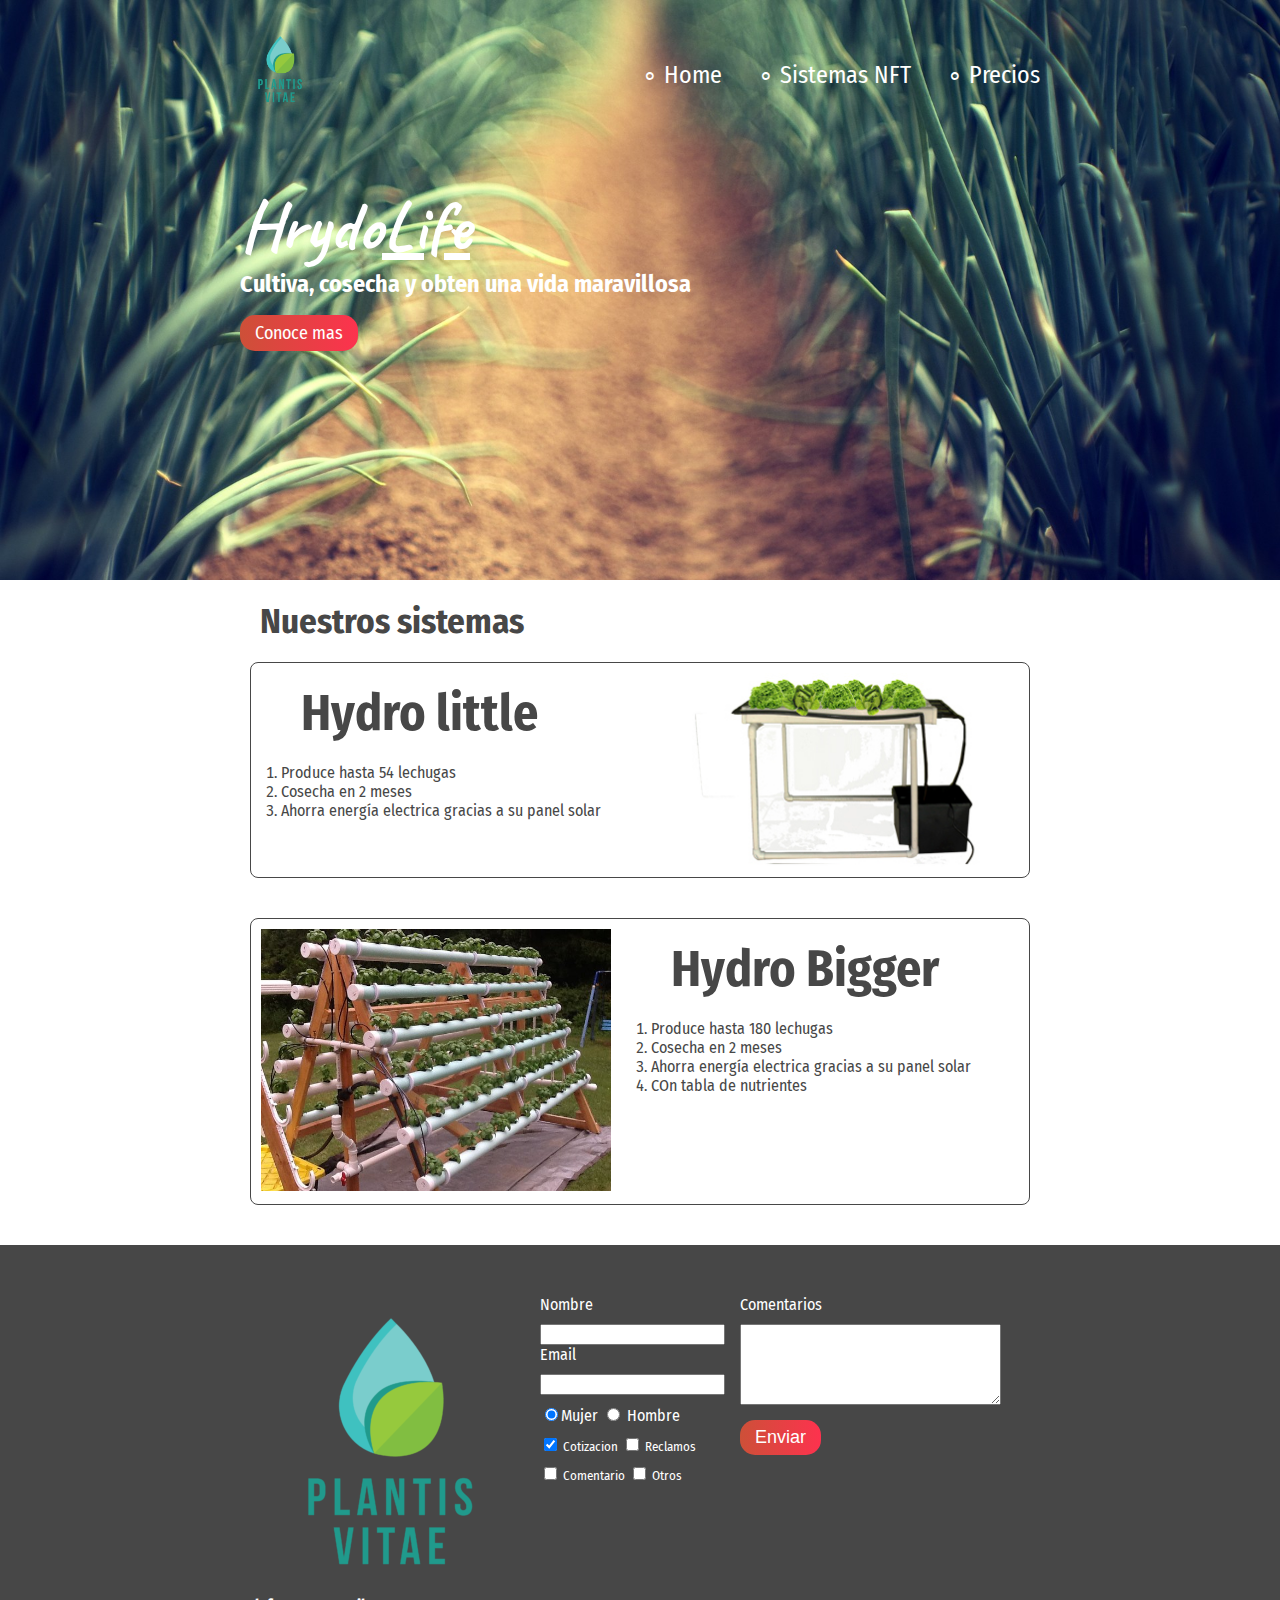
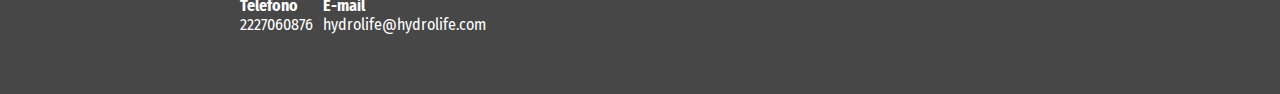
==== index.html @ abdd7de3 "Adaptado para dispositivos moviles" ====
<!DOCTYPE html>
<html lang="es">
<head>
    <meta charset="UTF-8">
    <title>HydroLife - Cultiva y cosecha</title>
    <link rel="stylesheet" href="css/hydrolife.css">
    <link href="https://fonts.googleapis.com/css?family=Caveat|Fira+Sans+Condensed" rel="stylesheet">
</head>
<body>
    <!-- para hacer un deploy en github se debe de crear una rama llamada gh-pages-->
    <section id="portada" class="portada background"> <!-- Portada -->
        <header id="header" class="header contenedor"> <!-- Header -->
            <figure class="logotipo"> <!-- Logotipo -->
                <a href="index.html">
                    <img src="images/logo.png" width="150" alt="HydroLife logotipo">
                </a>
            </figure>
            
            <!-- MENU OCULTO -->
            <!-- <span class="burguer-button icon-menu"></span> -->

            <nav class="menu"> <!-- Menu -->
                <ul>
                    <li>
                        <a href="index.html">Home</a>
                    </li>
                    <li>
                        <a href="#sistemasnft">Sistemas NFT</a>
                    </li>
                    <li>
                        <a href="precios.html">Precios</a>
                    </li>
                </ul>
            </nav>
        </header>
        <div class="contenedor">

            <h1 class="titulo">Hrydo<span>Life</span></h1><!-- Titulo -->

            <h3 class="title-a">Cultiva, cosecha y obten una vida maravillosa</h3><!-- Resumen -->

            <a class="button" href="#sistemasnft"><!-- Boton -->
                Conoce mas
            </a>
        </div>
    </section>

    <section id="sistemasnft" class="sistemasnft contenedor"> <!-- Sistemasnft -->
        <h2>Nuestros sistemas</h2><!-- Titulo -->

        <article class="sistema"> <!-- Sistema 1. Entrada especificas especiales -->
            <img class="derecha" src="images/nft-little.jpg" alt="Sistema nft 54" width="350">
            <div class="contenedor-sistema-a">
                <h3 class="title-b">Hydro little</h3>
                <ol>
                    <li>Produce hasta 54 lechugas</li>
                    <li>Cosecha en 2 meses</li>
                    <li>Ahorra energía electrica gracias a su panel solar</li>
                </ol>
            </div>
        </article>

        <article class="sistema b"> <!-- Sistema 2. Entrada especificas especiales -->
            <img class="izquierda" src="images/nft-bigger.jpg" alt="Sistema nft 180" width="350">
            <div class="contenedor-sistema-b">
                <h3 class="title-b">Hydro Bigger</h3>
                <ol>
                    <li>Produce hasta 180 lechugas</li>
                    <li>Cosecha en 2 meses</li>
                    <li>Ahorra energía electrica gracias a su panel solar</li>
                    <li>COn tabla de nutrientes</li>
                </ol>
            </div>
        </article>
    </section>

    <footer class="footer">
        <div class="contenedor">
            <div class="contacto">
                <img src="images/logo.png" alt="logotipo">
                <div>
                    <a href="tel:+522227060876"><strong>Telefono</strong>
                        <span>2227060876</span>
                    </a>
                    <a href="mailto:+522227060876"><strong>E-mail</strong>
                        <span>hydrolife@hydrolife.com</span>
                    </a>
                </div>
            </div>

            <form class="formulario">
                <div class="col1">
                    <label for="nombre">Nombre</label>
                    <input type="text" required id="nombre" name="nombre" />

                    <label for="email">Email</label>
                    <input type="email" required id="email" name="email" />
                    <div class="sexo">
                        <label for="mujer">
                            <input type="radio" id="mujer" name="sexo" value="mujer" checked />Mujer
                        </label>

                        <label for="hombre">
                            <input type="radio" id="hombre" name="sexo" value="hombre" /> Hombre
                        </label>
                    </div>
                    <div class="intereses">
                        <label for="cotizacion">
                            <input type="checkbox" id="cotizacion" name="intereses" value="cotizacion" checked /> Cotizacion
                        </label>
                        <label for="reclamos">
                            <input type="checkbox" id="reclamos" name="intereses" value="reclamos" /> Reclamos
                        </label>
                        <label for="comentario">
                            <input type="checkbox" id="comentario" name="intereses" value="comentario" /> Comentario
                        </label>
                        <label for="otros">
                            <input type="checkbox" id="otros" name="intereses" value="otros" /> Otros
                        </label>
                    </div>
                </div>
                <div class="col2">
                    <label for="comentarios">Comentarios</label>
                    <textarea name="comentarios" id="comentarios" cols="30" rows="5"></textarea>
                    <input type="submit" value="Enviar" class="button" />
                </div>
            </form>
        </div>
    </footer>
</body>
</html>
---- css/hydrolife.css ----
@font-face {
  font-family: 'icomoon';
  src:  url('../fonts/icomoon.eot?ql09c6');
  src:  url('../fonts/icomoon.eot?ql09c6#iefix') format('embedded-opentype'),
    url('../fonts/icomoon.ttf?ql09c6') format('truetype'),
    url('../fonts/icomoon.woff?ql09c6') format('woff'),
    url('../fonts/icomoon.svg?ql09c6#icomoon') format('svg');
  font-weight: normal;
  font-style: normal;
}

[class^="icon-"], [class*=" icon-"] {
  /* use !important to prevent issues with browser extensions that change fonts */
  font-family: 'icomoon' !important;
  speak: none;
  font-style: normal;
  font-weight: normal;
  font-variant: normal;
  text-transform: none;
  line-height: 1;

  /* Better Font Rendering =========== */
  -webkit-font-smoothing: antialiased;
  -moz-osx-font-smoothing: grayscale;
}

.icon-phone:before {
  content: "\e942";
}
.icon-menu:before {
  content: "\e9bd";
}
.icon-close:before {
  content: "\ea0d";
}
.icon-mail3:before {
  content: "\ea85";
}

/** {
	padding: 10px;
	border: 2px solid red;
	margin: 10px;
}
*/

/*
	Etiquetas
	Utilitarias
	Las otras clases	 
*/

body {
	font-family: 'Fira Sans Condensed', sans-serif;
	margin: 0;
}

/* Precios */

table {
	width: 100%;
}

th {
	background: hsla(360, 0%, 28%, 1);
	color: white;
	padding: 10px 20px;
	text-align: left;
}

td {
	padding: 20px;
}

table, td, th {
	border: 1px solid hsla(360, 0%, 28%, 1);
	border-collapse: collapse;
}

input, textarea{
	outline: 0;
}

input:focus, textarea:focus{
	background:  lightgray;
}

/*.header {
  display: flex;
  height: 70px;
  align-items: center;
  /*justify-content: space-between;
}
*/
.contenedor {
	max-width: 800px;
	margin: auto;
	position: relative;
}

.background {
	background-image: url(../images/wallhaven-498611.jpg);
	background-size: cover;
}

.titulo {
	font-size: 70px;
	font-family: 'Caveat', cursive;
	margin-bottom: 0;
	margin-top: 70px;
}

.titulo span {
	text-decoration: underline;
}

.title-a {
	font-size: 24px;
	margin-top: 0;
}

.title-b {
	font-size: 50px;
	margin-top: 10px;
	margin-bottom: 20px;
	margin-left: 20px;
}

.sistemasnft {
	color: hsla(360, 0%, 28%, 1);

}

.sistemasnft h2 {
	font-size: 35px;
}

.portada {
	color: white;
	padding: 30px;
	height: 520px
}

.portada button {
	margin-bottom: 70px;
}

.menu {
	font-size: 24px;
	display: inline-block;
	position: absolute;
	right: 0;
	line-height: 43px;

}

.menu li {
	display: inline-block;
	margin-left: 30px;
}

.menu li:before{
	content: '∘';
	font-size: 25px;
	line-height: 20px;
	color: white;
}

.menu a {
	color: white;
	text-decoration: none;
}

.logotipo {
	display: inline-block;
	margin: 0;
}

.logotipo img{
	max-width: 80px;
}

.sistema {
	padding: 10px;
	margin: 10px 10px 40px 10px;
	overflow: hidden;
	border: 1px solid hsla(360, 0%, 28%, 1);
	border-radius: 8px;
}

.sistema ol {
	padding: 0;
}

.sistema.b {
	height: 265px;
}

.sistemasnft h2 {
	margin: 20px;
}

.derecha {
	float: right;
}

.izquierda {
	float: left;
	position: relative;
}

.contenedor-sistema-a {
	padding-left: 20px;
}

.contenedor-sistema-b {
	margin-left: 370px;
	padding-left: 20px;
	position: relative;
	bottom: 0px;
}

.button {
	border-radius: 15px;
	border: none;
	background: #fd324e;
	color: white;
	padding: 7px 15px;
	font-size: 18px;
	background: linear-gradient(to left, #fd324e,#CD5038);
	cursor: pointer;
	text-decoration: none;
	margin-top: 10px;
}

.footer {
	background: hsla(360, 0%, 28%, 1);
	padding: 50px 10px;
}

.contacto {
	display: flex;
	width: 300px;
	flex-wrap: wrap;
	align-items: center;
}

.contacto img {
	display: block;
}

.contacto strong {
	display: block;
}

.contacto a {
	color: white;
	text-decoration: none;
	margin: 10px 10px 10px 0;
}

.contacto div {
	display: flex;
}

.footer .contenedor {
	display: flex;
}

.formulario {
	display: flex;
	width: 400px;
	color: white;
}

.col1, .col2 {
	display: flex;
	flex-direction: column;
}

.col1 {
	margin-right: 15px;
}

.col2 {
	align-items: flex-start;
}

.col2 .button{
	margin-top: 15px;
}

.intereses label {
	display: inline-block;
	font-size: 13px;
}

.formulario label, .sexo, .intereses {
	margin-bottom: 10px;
}

.sexo {
	margin-top: 10px;
}

/* Precios */

.tabla{
	margin: 50px 0;
}

.burguer-button {
	width: 40px;
	height: 40px;
	line-height: 40px; /* para que este centrado */
	border-radius: 50%;
	background: #127779;
	display: inline-block;
	text-align: center;

	cursor: pointer;
	position: absolute;
	left: 0;
	top: 0;
}




/*--------RESPONSIVEEEEEEEE!!! DESKTOP FIRST--------*/
@media screen and (max-width: 800px) {
	
/*	.header {
		position: static;
		display: block;
		align-items: auto;
	}*/


	/*Portada*/
	.titulo {
		font-size: 45px;
		margin-top: 30px
	}

	.title-a {
		font-size: 18px;
	}

	.portada {
		height: auto;
	}

	.portada .button {
		margin-bottom: 30px;
		display: inline-block;
	}

	/*Portada*/


	/*Sistemas NFT*/

	.sistemasnft {
		text-align: center;
	}

	.izquierda, .derecha {
		float: none;
		position: static; /* Reseteamos el valor de position */
	}

	.title-b {
		margin: 0;
	}

	.sistema li {
		list-style: none;
	}

	.contenedor-sistema-a {
		padding: 0;
	}

	.sistema.b {
		height: auto; /* Que tenga el tamaño de su contenido */
	}
	
	.contenedor-sistema-b {
		position: static;
		margin: 0;
		padding: 0;
	}
	/*Sistemas NFT*/

	/*Footer*/

	.footer .contenedor {
		padding: 0px 10px 0px 10px;
	}

	/*Footer*/
}

@media screen and (max-width: 767px) {
	.footer .contenedor{
		display: block;
	}	

	.footer .contacto  {
		margin: 0 auto;
	}

	.footer .contacto img {
		margin: 0 auto;
	}

	.footer .formulario {
		display: block;
		margin: 0 auto;
		width: 300px;
	}

	.intereses label {
		display: block;
		font-size: 16px;
	}

	.footer .col1 {
		margin: 0;
	}

	.footer input[type="text"],
			input[type="email"] {
		font-size: 16px;
		padding: 5px;
	}

	textarea {
		width: 100%;
	}

	.footer input[type="radio"],
			input[type="checkbox"] {
		zoom: 1.5;
	}
}

@media screen and (max-width: 675px){
	.header {
		text-align: center;
	}

	.logotipo {
		margin: 0;
	}

	.menu {
		display: block;
		position: static;
	}

	.menu li:first-child {
		margin: 0;
	}

	.menu ul {
		padding: 0;
	}
}

@media screen and (max-width: 500px) {
	/*PORTADA*/
	.portada {
		text-align: center;
	}

	.menu li{
		display: block;
		margin: 0;
		padding: 8px 0;
		border-bottom: 1px solid white;
	}

	.menu li:before {
		display: none;
	}

	.menu li:first-child {
		border-top: 1px solid white;
	}

	.titulo {
		font-size: 45px;
	}

	.title-a {
		font-size: 16px;
	}


	/*SISTEMAS*/

	.sistema img {
		width: 200px;
		margin-top: 15px;
	}

	.contenedor-sistema-a {
		padding: 0;
	}

	.contenedor-sistema-a h3 {
		font-size: 35px;
	}

	.sistema.b img {
		width: 200px;
		margin-top: 15px;
		/*height: auto Si tuviera un alto declarado*/
	}

	.contenedor-sistema-b {
		padding: 0;
	}

	.contenedor-sistema-b h3 {
		font-size: 35px;
	}

	/*FOOTER*/
	.footer .contenedor {
		display: block;
	}
}
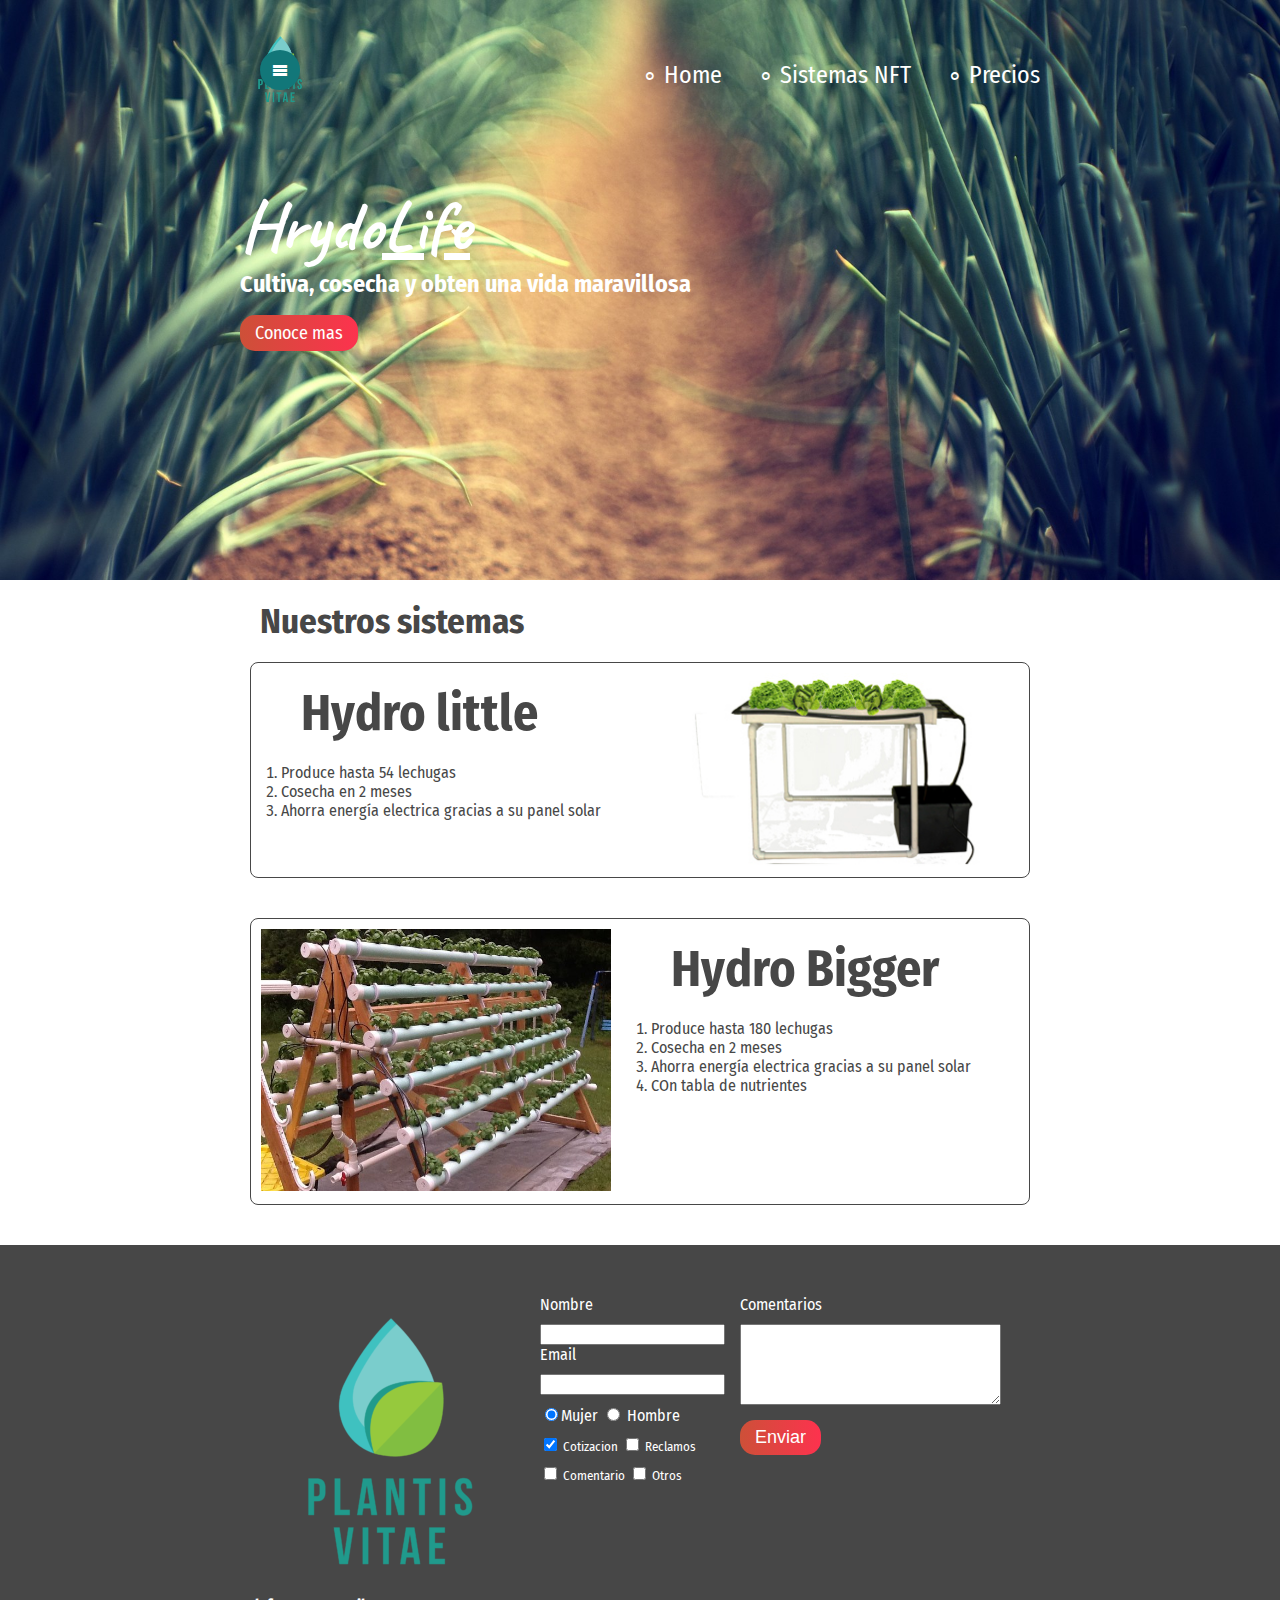
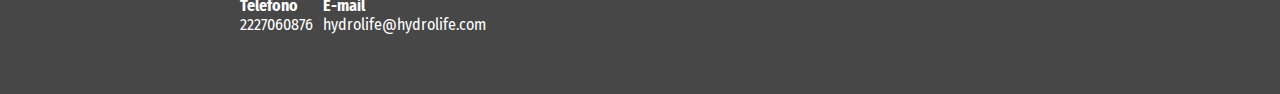
==== commit b11101cc: "Meta viewport" ====
--- a/index.html
+++ b/index.html
@@ -2,6 +2,7 @@
 <html lang="es">
 <head>
     <meta charset="UTF-8">
+    <meta name="viewport" content="width=device-width, initial-scale=1, user-scalable=no"> 
     <title>HydroLife - Cultiva y cosecha</title>
     <link rel="stylesheet" href="css/hydrolife.css">
     <link href="https://fonts.googleapis.com/css?family=Caveat|Fira+Sans+Condensed" rel="stylesheet">
@@ -17,9 +18,10 @@
             </figure>
             
             <!-- MENU OCULTO -->
-            <!-- <span class="burguer-button icon-menu"></span> -->
+            <!-- span es un elemento de texto por lo tanto necesita un display distinto para poder darle diseño-->
+            <span id="burguer-button" class="burguer-button icon-menu"></span>
 
-            <nav class="menu"> <!-- Menu -->
+            <nav id="menu" class="menu"> <!-- Menu -->
                 <ul>
                     <li>
                         <a href="index.html">Home</a>
@@ -127,5 +129,19 @@
             </form>
         </div>
     </footer>
+
+    <script>
+        var burguerButton = document.getElementById('burguer-button');
+        var menu = document.getElementById('menu');
+
+        burguerButton.addEventListener('touchstart', toggleMenu);
+
+        function toggleMenu(){
+            menu.classList.toggle('active');
+        };
+
+        
+
+    </script>
 </body>
 </html>--- a/css/hydrolife.css
+++ b/css/hydrolife.css
@@ -24,6 +24,9 @@
   -moz-osx-font-smoothing: grayscale;
 }
 
+.icon-mail3:before {
+  content: "\ea85";
+}
 .icon-phone:before {
   content: "\e942";
 }
@@ -33,9 +36,7 @@
 .icon-close:before {
   content: "\ea0d";
 }
-.icon-mail3:before {
-  content: "\ea85";
-}
+
 
 /** {
 	padding: 10px;
@@ -320,8 +321,9 @@
 
 	cursor: pointer;
 	position: absolute;
-	left: 0;
-	top: 0;
+	left: 20px;
+	top: 20px;
+	z-index: 3;
 }
 
 
@@ -330,7 +332,7 @@
 /*--------RESPONSIVEEEEEEEE!!! DESKTOP FIRST--------*/
 @media screen and (max-width: 800px) {
 	
-/*	.header {
+	/*	.header {
 		position: static;
 		display: block;
 		align-items: auto;
@@ -475,6 +477,33 @@
 		text-align: center;
 	}
 
+	.portada .contenedor {
+		position: static;
+	}
+
+	.menu {
+		background: rgba(63, 193, 191,.75);
+		position: absolute;
+		width: 100%; /* Le doy un ancho para poder ocultarlo */
+		left: -100%;
+		top: 0;
+		bottom: 0;
+		right: 0;
+		z-index: 2;
+
+		display: flex;
+		align-items: center;
+		transition: .3s;
+	}
+
+	.menu.active {
+		left: 0;
+	}
+
+	.menu ul {
+		flex: 1; /*COn esto le digo que ocupe todo el ancho */
+	}
+
 	.menu li{
 		display: block;
 		margin: 0;
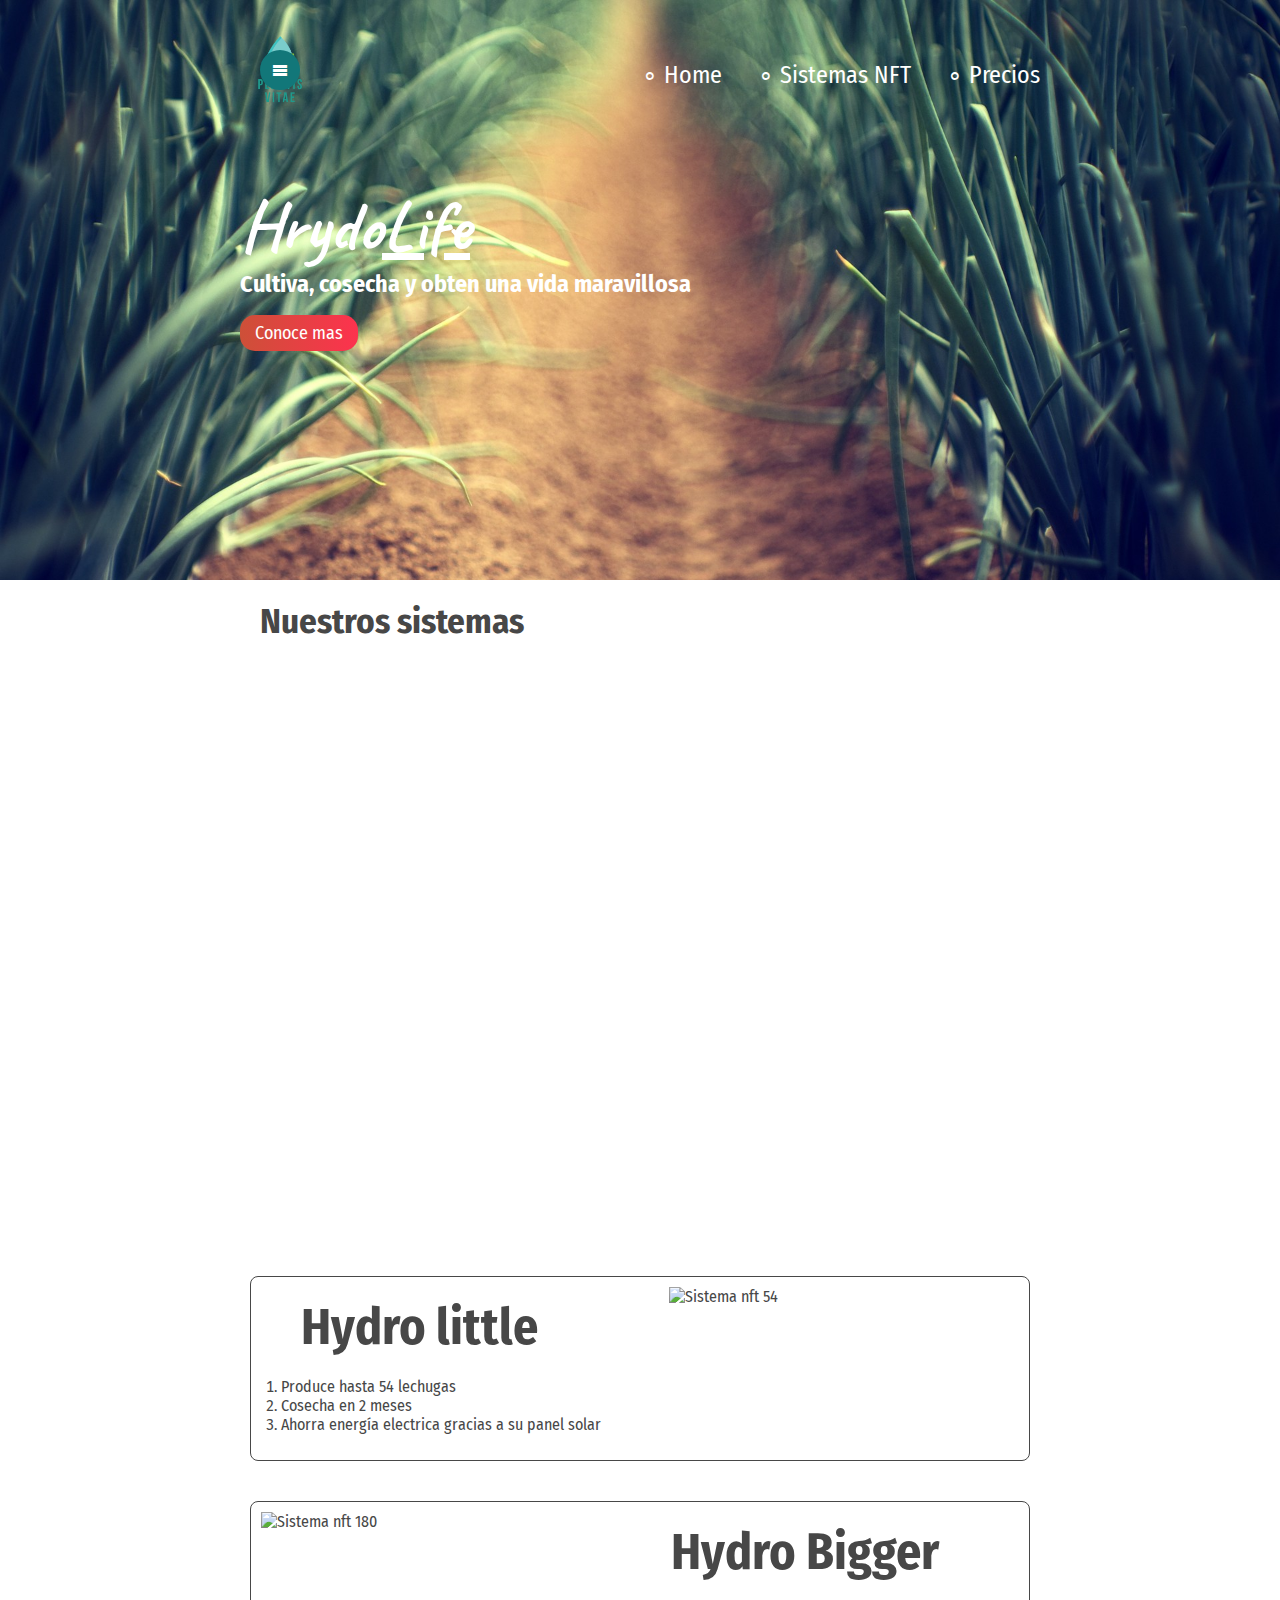
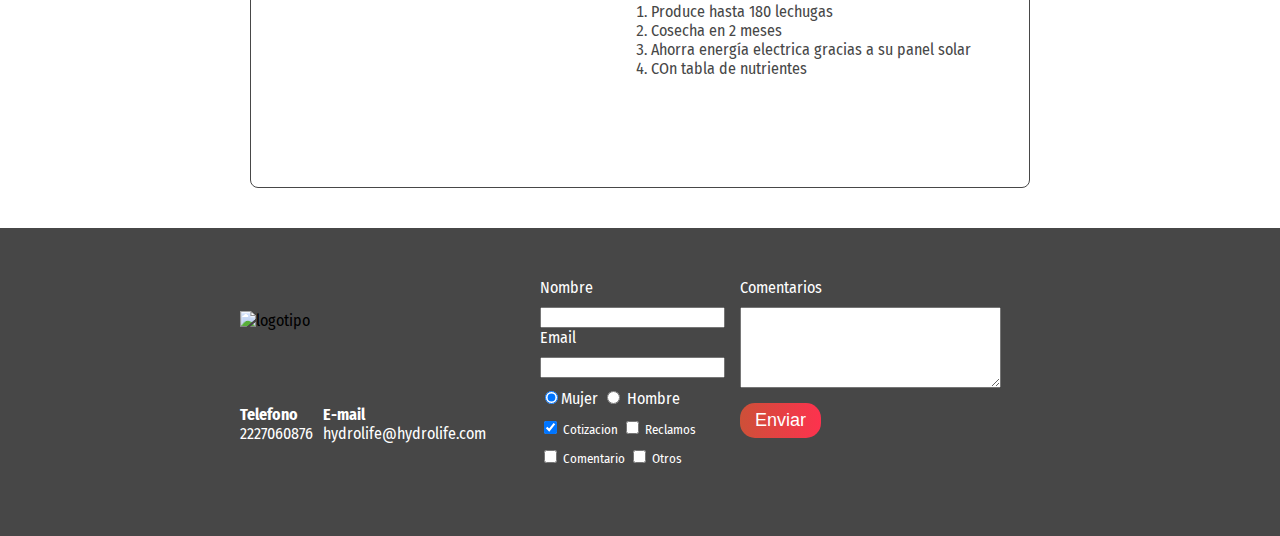
==== commit 448279d8: "Videos responsive" ====
--- a/index.html
+++ b/index.html
@@ -50,8 +50,15 @@
     <section id="sistemasnft" class="sistemasnft contenedor"> <!-- Sistemasnft -->
         <h2>Nuestros sistemas</h2><!-- Titulo -->
 
+        <!-- Video -->
+        <div class="video-responsive">
+            <iframe class="video-responsive-src" width="560" height="315" src="https://www.youtube.com/embed/TgYWbQ81AEc" frameborder="0" allow="accelerometer; autoplay; encrypted-media; gyroscope; picture-in-picture" allowfullscreen></iframe>
+            
+        </div>
+        <video src="video/Coverr-fish.webm" ></video>
+
         <article class="sistema"> <!-- Sistema 1. Entrada especificas especiales -->
-            <img class="derecha" src="images/nft-little.jpg" alt="Sistema nft 54" width="350">
+            <img class="derecha" data-src="images/nft-little.jpg" alt="Sistema nft 54" width="350">
             <div class="contenedor-sistema-a">
                 <h3 class="title-b">Hydro little</h3>
                 <ol>
@@ -63,7 +70,7 @@
         </article>
 
         <article class="sistema b"> <!-- Sistema 2. Entrada especificas especiales -->
-            <img class="izquierda" src="images/nft-bigger.jpg" alt="Sistema nft 180" width="350">
+            <img class="izquierda" data-src="images/nft-bigger.jpg" alt="Sistema nft 180" width="350">
             <div class="contenedor-sistema-b">
                 <h3 class="title-b">Hydro Bigger</h3>
                 <ol>
@@ -79,7 +86,7 @@
     <footer class="footer">
         <div class="contenedor">
             <div class="contacto">
-                <img src="images/logo.png" alt="logotipo">
+                <img data-src="images/logowhite.png" alt="logotipo">
                 <div>
                     <a href="tel:+522227060876"><strong>Telefono</strong>
                         <span>2227060876</span>
@@ -130,15 +137,42 @@
         </div>
     </footer>
 
+    <script type="text/javascript" src="js/blazy.min.js"></script>
+
     <script>
+
         var burguerButton = document.getElementById('burguer-button');
         var menu = document.getElementById('menu');
 
-        burguerButton.addEventListener('touchstart', toggleMenu);
+        // Media Query
+        var consulta = window.matchMedia('(max-width:500px)');
+        consulta.addListener(mediaQuery);
+
+        function mediaQuery () {
+            if (consulta.matches) {
+                console.log('se cumplio la condicion');
+                
+                burguerButton.addEventListener('touchstart', toggleMenu);
+
+            } else {
+                console.log('no se cumplio la condicion');
+                burguerButton.removeEventListener('touchstart', toggleMenu);
+            }
+        }
+
+        mediaQuery();
 
         function toggleMenu(){
             menu.classList.toggle('active');
         };
+
+        // Lazy loading
+        var bLazy =  new Blazy({
+            selector: 'img',
+        });
+
+
+
 
         
 
--- a/css/hydrolife.css
+++ b/css/hydrolife.css
@@ -324,6 +324,26 @@
 	left: 20px;
 	top: 20px;
 	z-index: 3;
+	
+}
+
+video {
+	width: 100%;
+}
+
+.video-responsive {
+	position: relative;
+	padding-top: 56.25%;
+}
+
+.video-responsive-src {
+	position: absolute;
+	left: 0;
+	right: 0;
+	top: 0;
+	bottom: 0;
+	width: 100%;
+	height: 100%;
 }
 
 
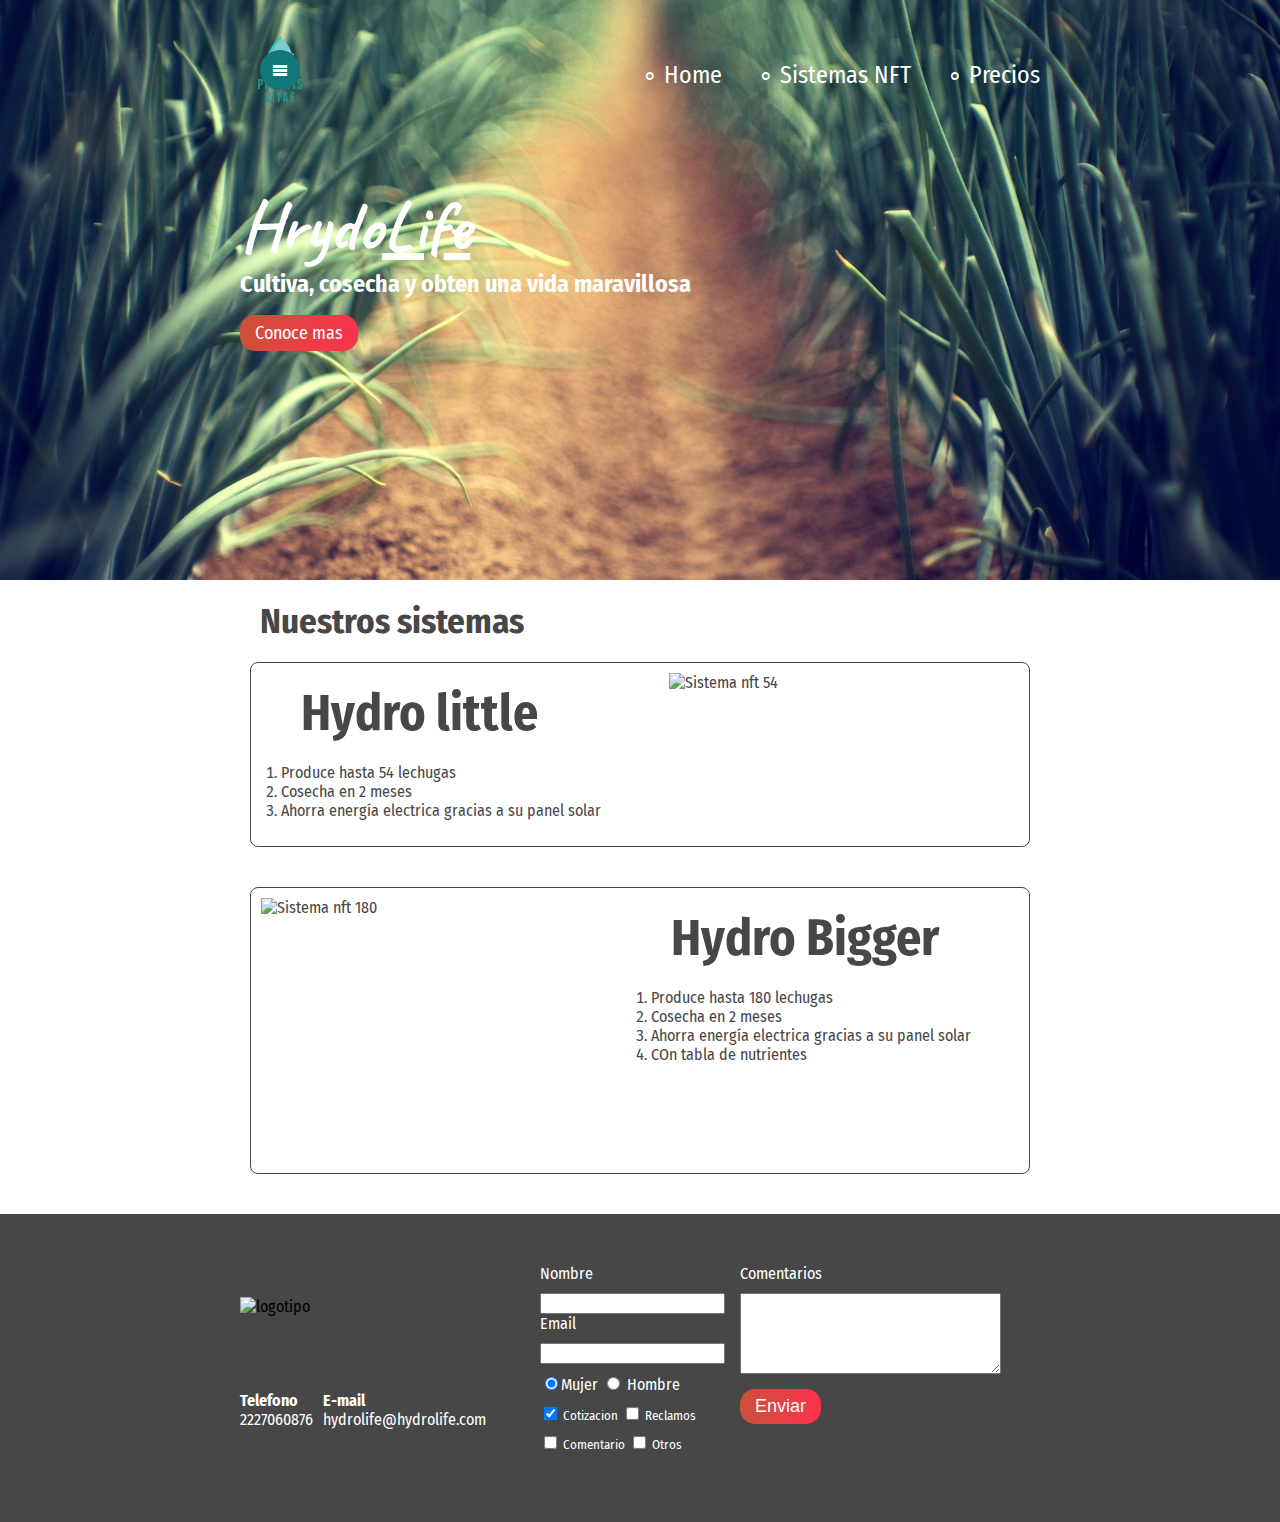
==== commit 5852c772: "Soportando multiples resoluciones de pantalla (Retina display, imagenes 2x, mediaquerys dependiendo " ====
--- a/index.html
+++ b/index.html
@@ -13,7 +13,7 @@
         <header id="header" class="header contenedor"> <!-- Header -->
             <figure class="logotipo"> <!-- Logotipo -->
                 <a href="index.html">
-                    <img src="images/logo.png" width="150" alt="HydroLife logotipo">
+                    <img src="images/logo.png" srcset="images/logo.png 1x, images/logo2x.png 2x" width="150" alt="HydroLife">
                 </a>
             </figure>
             
@@ -36,11 +36,8 @@
             </nav>
         </header>
         <div class="contenedor">
-
             <h1 class="titulo">Hrydo<span>Life</span></h1><!-- Titulo -->
-
             <h3 class="title-a">Cultiva, cosecha y obten una vida maravillosa</h3><!-- Resumen -->
-
             <a class="button" href="#sistemasnft"><!-- Boton -->
                 Conoce mas
             </a>
@@ -51,14 +48,14 @@
         <h2>Nuestros sistemas</h2><!-- Titulo -->
 
         <!-- Video -->
-        <div class="video-responsive">
+<!--         <div class="video-responsive">
             <iframe class="video-responsive-src" width="560" height="315" src="https://www.youtube.com/embed/TgYWbQ81AEc" frameborder="0" allow="accelerometer; autoplay; encrypted-media; gyroscope; picture-in-picture" allowfullscreen></iframe>
             
         </div>
-        <video src="video/Coverr-fish.webm" ></video>
+        <video src="video/Coverr-fish.webm" ></video> -->
 
         <article class="sistema"> <!-- Sistema 1. Entrada especificas especiales -->
-            <img class="derecha" data-src="images/nft-little.jpg" alt="Sistema nft 54" width="350">
+            <img class="derecha" data-src="images/nft-little.jpg|images/nft-little2x.jpg" alt="Sistema nft 54" width="350">
             <div class="contenedor-sistema-a">
                 <h3 class="title-b">Hydro little</h3>
                 <ol>
@@ -70,7 +67,7 @@
         </article>
 
         <article class="sistema b"> <!-- Sistema 2. Entrada especificas especiales -->
-            <img class="izquierda" data-src="images/nft-bigger.jpg" alt="Sistema nft 180" width="350">
+            <img class="izquierda" data-src="images/nft-bigger.jpg|images/nft-bigger2x.jpg" alt="Sistema nft 180" width="350">
             <div class="contenedor-sistema-b">
                 <h3 class="title-b">Hydro Bigger</h3>
                 <ol>
@@ -86,7 +83,7 @@
     <footer class="footer">
         <div class="contenedor">
             <div class="contacto">
-                <img data-src="images/logowhite.png" alt="logotipo">
+                <img class="whitelogo" data-src="images/logowhite.png|images/logowhite2x.png" alt="logotipo">
                 <div>
                     <a href="tel:+522227060876"><strong>Telefono</strong>
                         <span>2227060876</span>
@@ -170,10 +167,6 @@
         var bLazy =  new Blazy({
             selector: 'img',
         });
-
-
-
-
         
 
     </script>
--- a/css/hydrolife.css
+++ b/css/hydrolife.css
@@ -100,6 +100,7 @@
 }
 
 .background {
+	background-color: #127779;
 	background-image: url(../images/wallhaven-498611.jpg);
 	background-size: cover;
 }
@@ -248,6 +249,7 @@
 
 .contacto img {
 	display: block;
+	max-width: 80px;
 }
 
 .contacto strong {
@@ -346,7 +348,13 @@
 	height: 100%;
 }
 
-
+@media screen and (-webkit-min-device-pixel-ratio:2),
+					(min-resolution:2dppx),
+					(-o-min-device-pixel-ratio:2) {
+	.background {
+		background-image: url(../images/wallhaven-535426.jpg);
+	}
+}
 
 
 /*--------RESPONSIVEEEEEEEE!!! DESKTOP FIRST--------*/
@@ -357,6 +365,7 @@
 		display: block;
 		align-items: auto;
 	}*/
+
 
 
 	/*Portada*/
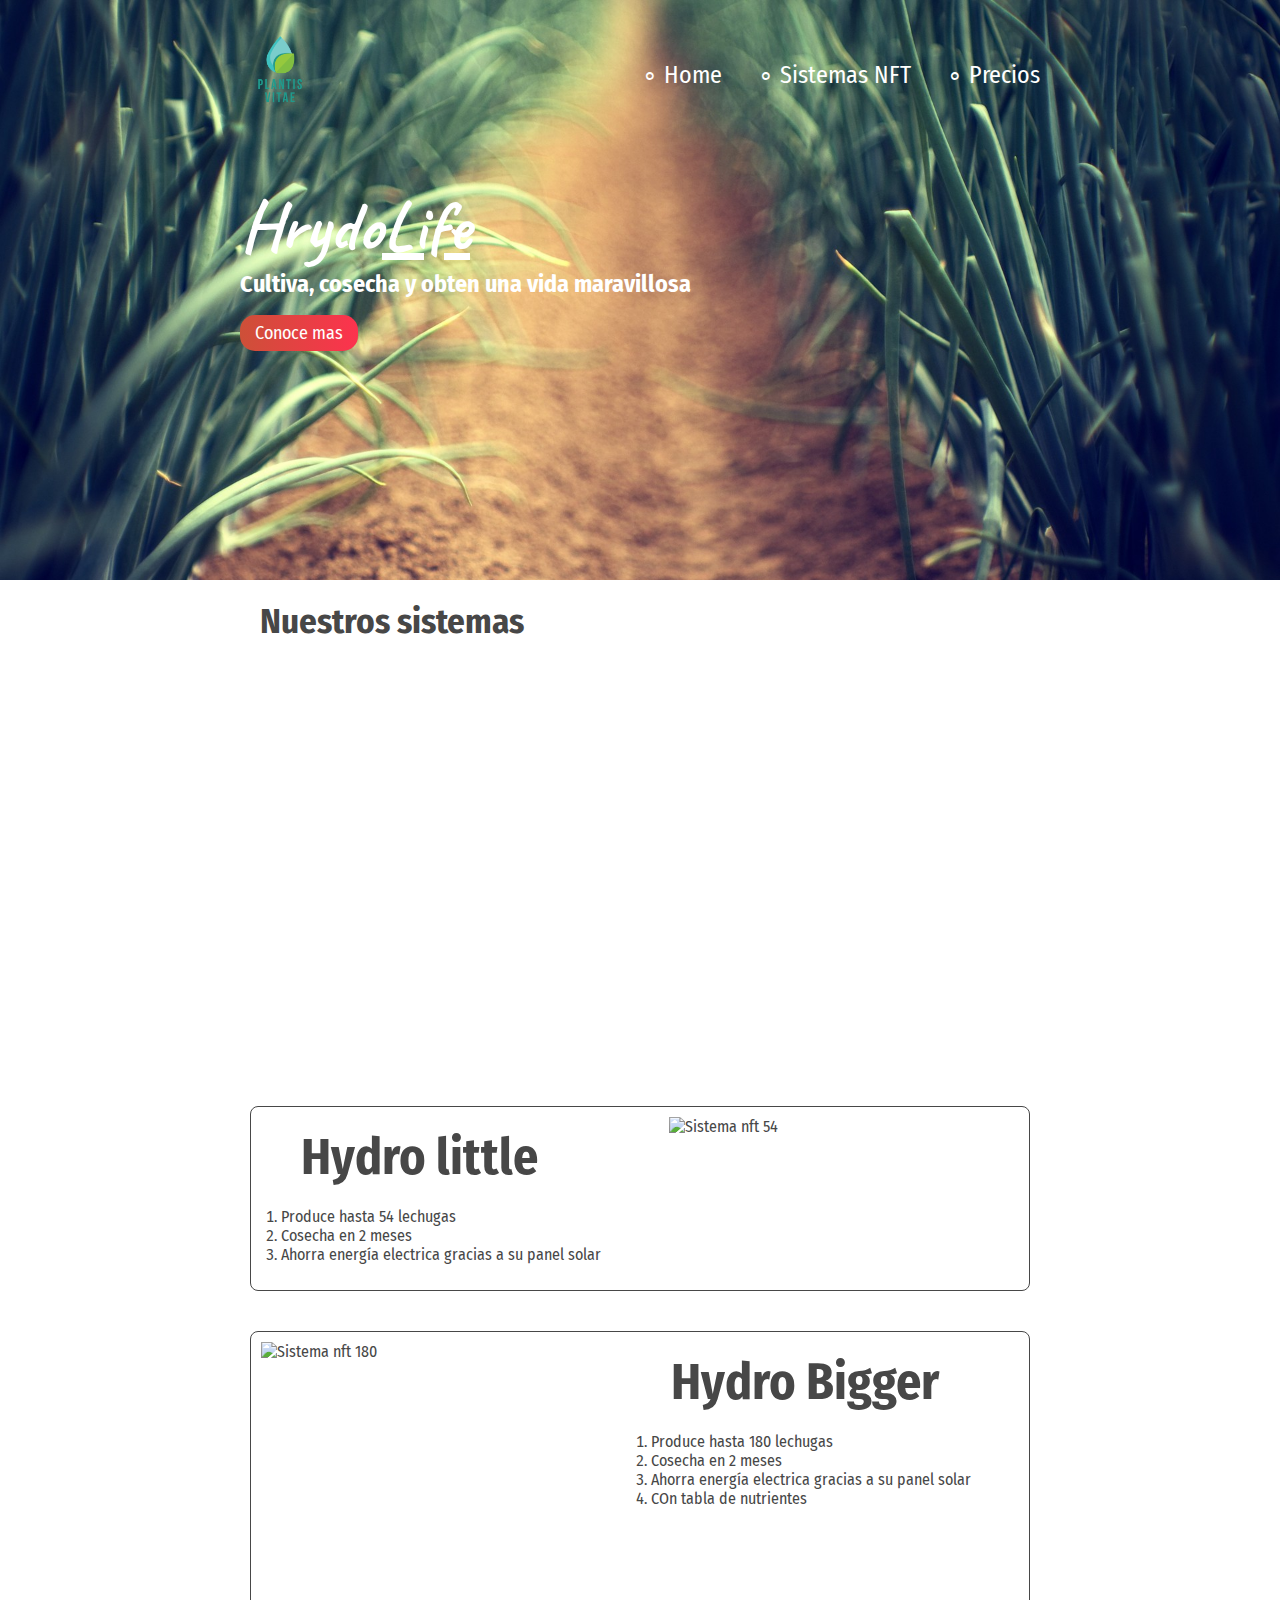
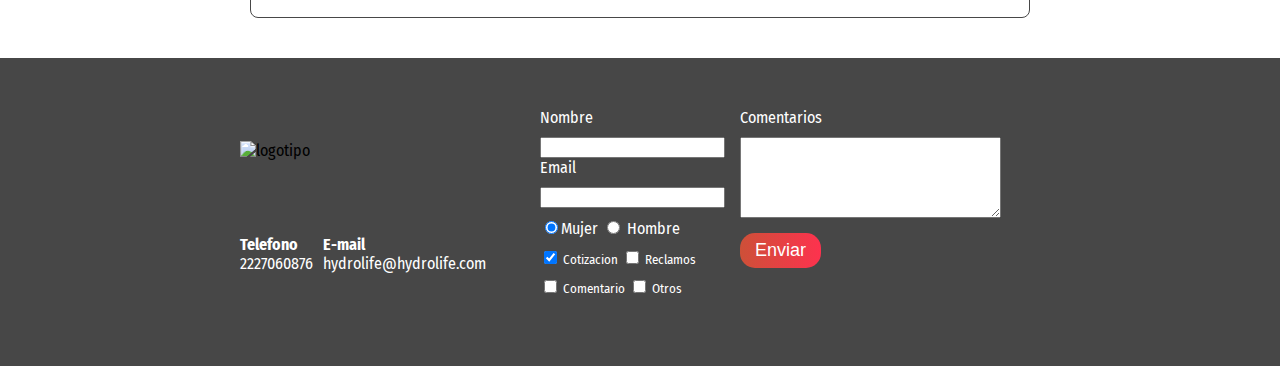
==== commit 71d7c600: "Merge branch 'Responsive'" ====
--- a/index.html
+++ b/index.html
@@ -48,11 +48,16 @@
         <h2>Nuestros sistemas</h2><!-- Titulo -->
 
         <!-- Video -->
-<!--         <div class="video-responsive">
-            <iframe class="video-responsive-src" width="560" height="315" src="https://www.youtube.com/embed/TgYWbQ81AEc" frameborder="0" allow="accelerometer; autoplay; encrypted-media; gyroscope; picture-in-picture" allowfullscreen></iframe>
+        <div class="video-demo-contenedor">
+            <div class="video-demo">
+                <div class="video-responsive-contenedor">
+                    <iframe class="video-responsive-src" width="560" height="315" src="https://www.youtube.com/embed/QY7fpYhM-34" frameborder="0" allow="accelerometer; autoplay; encrypted-media; gyroscope; picture-in-picture" allowfullscreen></iframe>
+                </div>
+                
+            </div>
             
         </div>
-        <video src="video/Coverr-fish.webm" ></video> -->
+        <!-- <video src="video/Coverr-fish.webm"></video> -->
 
         <article class="sistema"> <!-- Sistema 1. Entrada especificas especiales -->
             <img class="derecha" data-src="images/nft-little.jpg|images/nft-little2x.jpg" alt="Sistema nft 54" width="350">
@@ -135,7 +140,7 @@
     </footer>
 
     <script type="text/javascript" src="js/blazy.min.js"></script>
-
+    <script type="text/javascript" src="js/hammer.min.js"></script>
     <script>
 
         var burguerButton = document.getElementById('burguer-button');
@@ -167,8 +172,28 @@
         var bLazy =  new Blazy({
             selector: 'img',
         });
+
+        // Gestos touch Hammer
+        var body = document.body; // Vamos a escuchar sobre toda mi pagina
+        var gestos =  Hammer(body);
+
+        gestos.on('swiperight', function(event) {
+            showMenu();
+            /* Act on the event */
+        });        
+
+        gestos.on('swipeleft', function(event) {
+            hideMenu();
+        });
+
+        function showMenu(){
+            menu.classList.add('active');
+        };
+
+        function hideMenu(){
+            menu.classList.remove('active');
+        };
         
-
     </script>
 </body>
 </html>--- a/css/hydrolife.css
+++ b/css/hydrolife.css
@@ -322,10 +322,14 @@
 	text-align: center;
 
 	cursor: pointer;
-	position: absolute;
+	position: fixed;
 	left: 20px;
 	top: 20px;
 	z-index: 3;
+
+	color: white;
+
+	display: none;
 	
 }
 
@@ -333,10 +337,23 @@
 	width: 100%;
 }
 
-.video-responsive {
+.video-demo-contenedor {
+	display: flex;
+	justify-content: center;
+	margin-bottom: 50px;
+}
+
+.video-demo {
+	max-width: 700px;
+	width: 100%;
+	/*margin: 0 auto 50px;*/
+}
+
+.video-responsive-contenedor {
 	position: relative;
 	padding-top: 56.25%;
 }
+
 
 .video-responsive-src {
 	position: absolute;
@@ -352,7 +369,7 @@
 					(min-resolution:2dppx),
 					(-o-min-device-pixel-ratio:2) {
 	.background {
-		background-image: url(../images/wallhaven-535426.jpg);
+		background-image: url(../images/wallhaven-498611.jpg);
 	}
 }
 
@@ -422,6 +439,10 @@
 		margin: 0;
 		padding: 0;
 	}
+
+	.video-demo-contenedor {
+		margin-bottom: 30px;
+	}
 	/*Sistemas NFT*/
 
 	/*Footer*/
@@ -431,6 +452,17 @@
 	}
 
 	/*Footer*/
+
+
+	/*PRECIOSSSSSS*/
+	.tabla {
+		margin: 50px 15px;
+	}
+
+	.tabla .contenedor {
+		border:1px solid;
+		overflow: auto;
+	}	
 }
 
 @media screen and (max-width: 767px) {
@@ -502,6 +534,15 @@
 
 @media screen and (max-width: 500px) {
 	/*PORTADA*/
+
+	.video-demo-contenedor {
+		margin: 0 10px 20px 10px;
+	}
+
+	.burguer-button {
+		display: block;
+	}
+
 	.portada {
 		text-align: center;
 	}
@@ -510,9 +551,16 @@
 		position: static;
 	}
 
+	.header {
+		position: static;
+	}
+	.header .contenedor {
+		position: static;
+	}
+
 	.menu {
 		background: rgba(63, 193, 191,.75);
-		position: absolute;
+		position: fixed;
 		width: 100%; /* Le doy un ancho para poder ocultarlo */
 		left: -100%;
 		top: 0;
@@ -556,6 +604,9 @@
 		font-size: 16px;
 	}
 
+	.portada .button{
+		display: block;
+	}
 
 	/*SISTEMAS*/
 
@@ -590,4 +641,14 @@
 	.footer .contenedor {
 		display: block;
 	}
+
+	.formulario .col2 {
+		align-items: stretch;
+	}
+
+
+	/*Precios*/
+	.precios .header .logotipo {
+		margin: 50px 0;
+	}
 }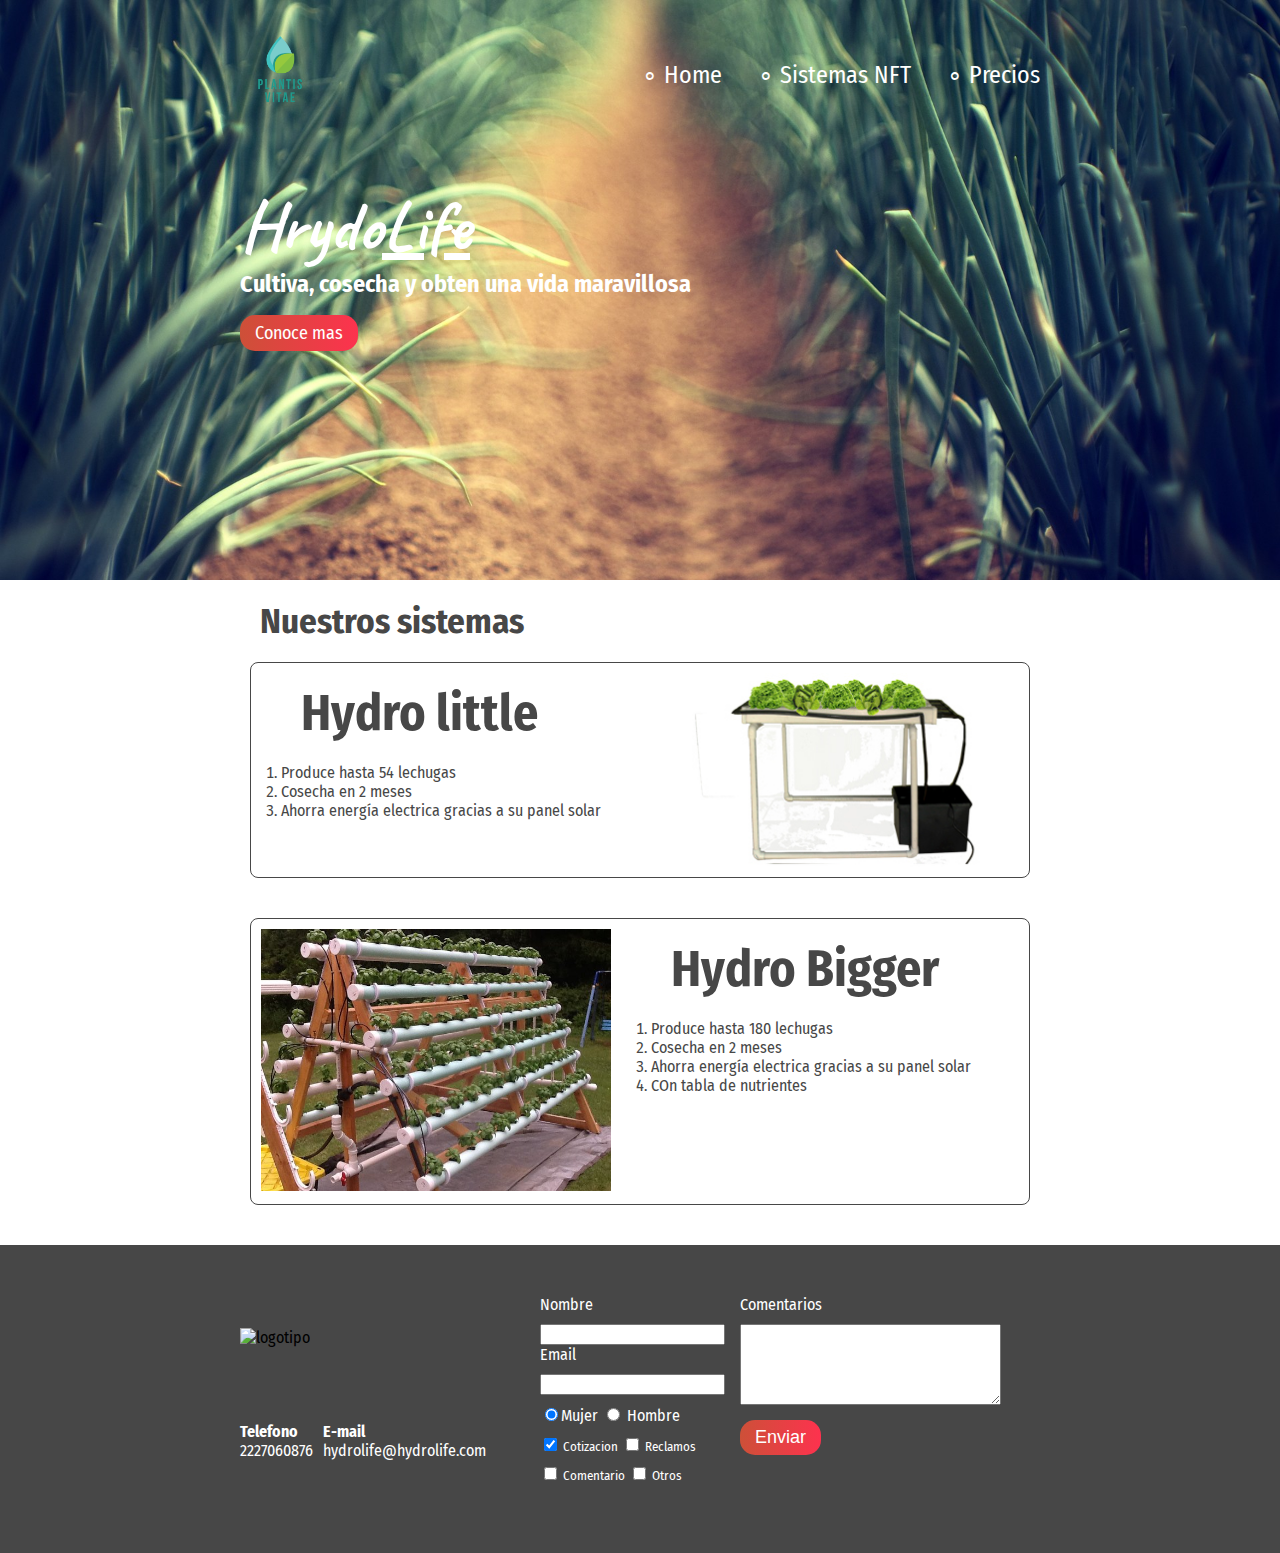
==== commit cd952793: "Sin video" ====
--- a/index.html
+++ b/index.html
@@ -48,7 +48,7 @@
         <h2>Nuestros sistemas</h2><!-- Titulo -->
 
         <!-- Video -->
-        <div class="video-demo-contenedor">
+<!--         <div class="video-demo-contenedor">
             <div class="video-demo">
                 <div class="video-responsive-contenedor">
                     <iframe class="video-responsive-src" width="560" height="315" src="https://www.youtube.com/embed/QY7fpYhM-34" frameborder="0" allow="accelerometer; autoplay; encrypted-media; gyroscope; picture-in-picture" allowfullscreen></iframe>
@@ -56,7 +56,7 @@
                 
             </div>
             
-        </div>
+        </div> -->
         <!-- <video src="video/Coverr-fish.webm"></video> -->
 
         <article class="sistema"> <!-- Sistema 1. Entrada especificas especiales -->
